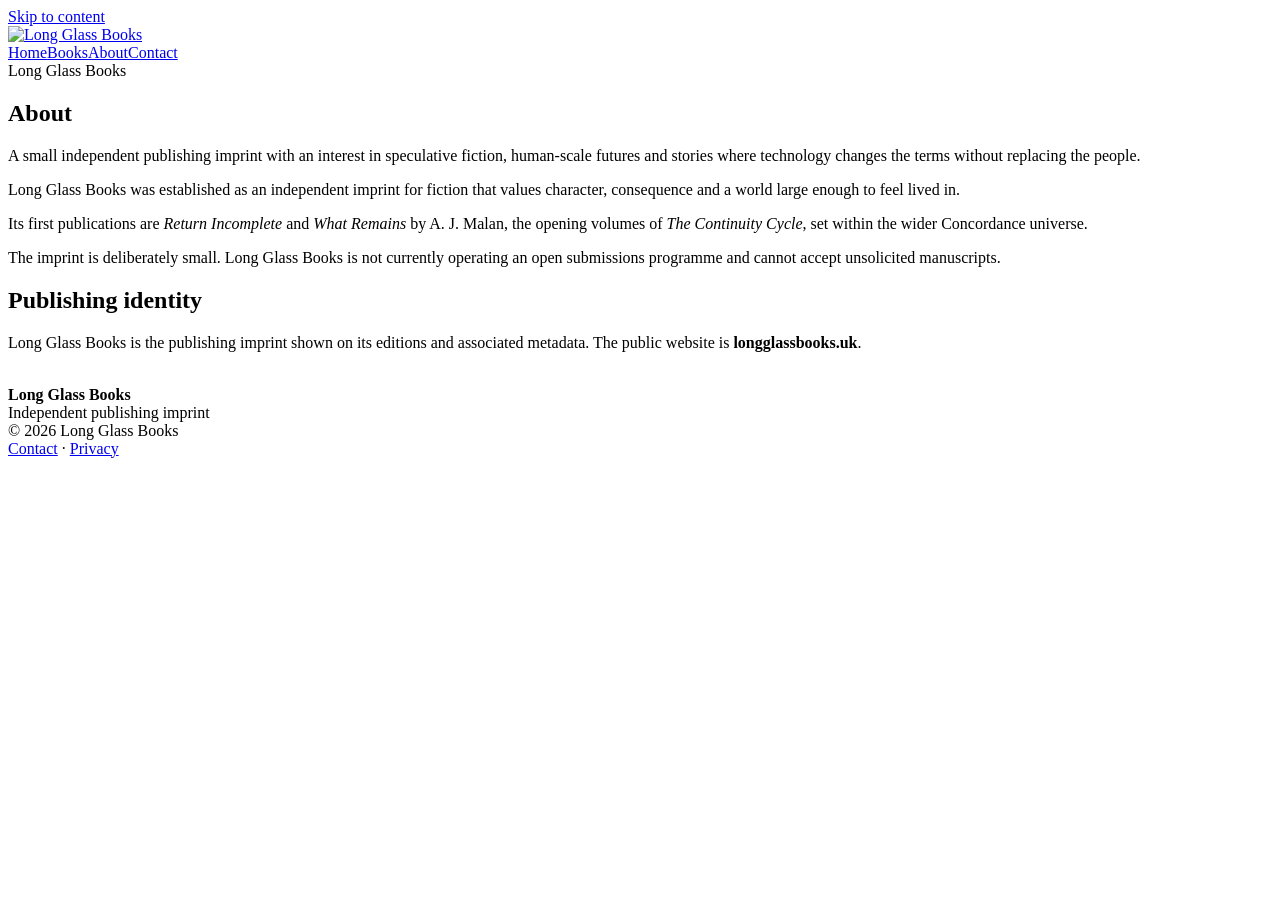
==== about.html @ 3c17cea9 "Add files via upload" ====
<!doctype html>
<html lang="en-GB">
<head>
  <meta charset="utf-8"><meta name="viewport" content="width=device-width, initial-scale=1">
  <title>About | Long Glass Books</title>
  <meta name="description" content="About Long Glass Books, an independent publishing imprint for speculative fiction.">
  <link rel="icon" type="image/png" href="assets/favicon.png"><link rel="stylesheet" href="assets/style.css">
</head>
<body>
<a class="skip-link" href="#main">Skip to content</a>
<header class="site-header"><div class="header-inner"><a class="brand" href="index.html" aria-label="Long Glass Books home"><img src="assets/long-glass-books-logo.png" alt="Long Glass Books"></a><nav class="site-nav" aria-label="Primary navigation"><a href="index.html">Home</a><a href="books.html">Books</a><a href="about.html" aria-current="page">About</a><a href="contact.html">Contact</a></nav></div></header>
<main id="main">
  <section class="page-hero"><div class="section"><div class="eyebrow">Long Glass Books</div><h1>About</h1><p>A small independent publishing imprint with an interest in speculative fiction, human-scale futures and stories where technology changes the terms without replacing the people.</p></div></section>
  <section class="section compact"><div class="prose"><p>Long Glass Books was established as an independent imprint for fiction that values character, consequence and a world large enough to feel lived in.</p><p>Its first publications are <em>Return Incomplete</em> and <em>What Remains</em> by A. J. Malan, the opening volumes of <em>The Continuity Cycle</em>, set within the wider Concordance universe.</p><p>The imprint is deliberately small. Long Glass Books is not currently operating an open submissions programme and cannot accept unsolicited manuscripts.</p><h2>Publishing identity</h2><p>Long Glass Books is the publishing imprint shown on its editions and associated metadata. The public website is <strong>longglassbooks.uk</strong>.</p></div></section>
</main>
<footer class="site-footer"><div class="footer-inner"><div class="footer-brand"><img src="assets/long-glass-books-logo.png" alt=""><div><strong>Long Glass Books</strong><br>Independent publishing imprint</div></div><div class="footer-small">© 2026 Long Glass Books<br><a href="contact.html">Contact</a> · <a href="privacy.html">Privacy</a></div></div></footer>
</body></html>
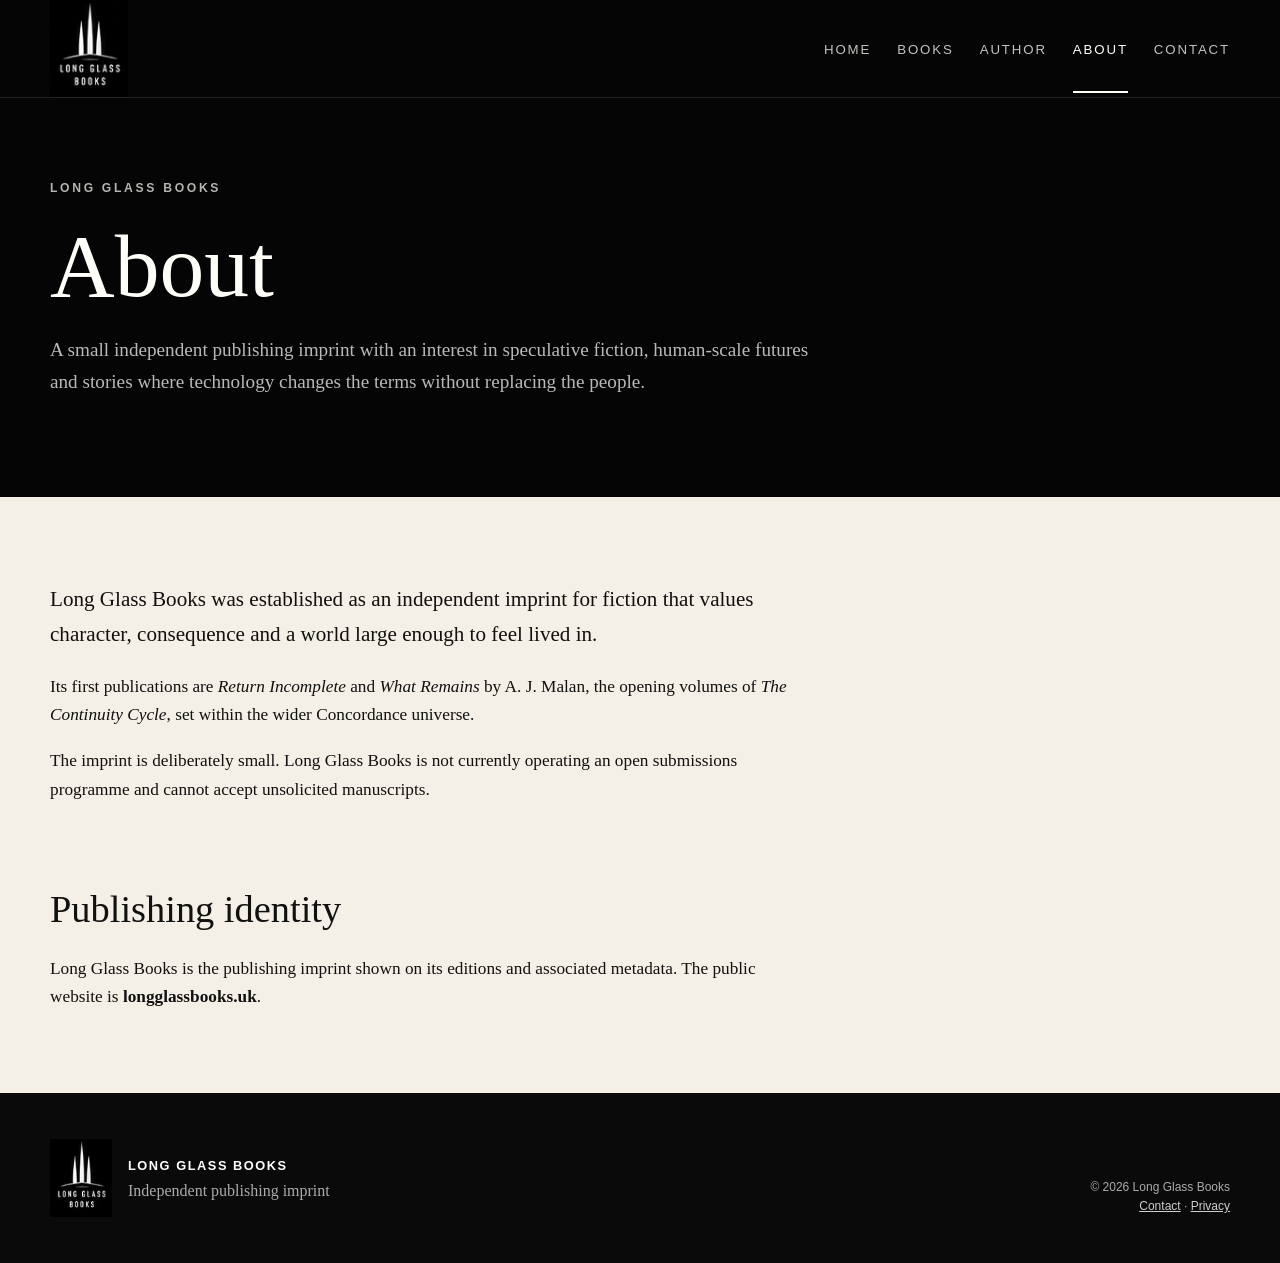
==== commit 8aaa530b: "Add files via upload" ====
--- a/about.html
+++ b/about.html
@@ -8,7 +8,7 @@
 </head>
 <body>
 <a class="skip-link" href="#main">Skip to content</a>
-<header class="site-header"><div class="header-inner"><a class="brand" href="index.html" aria-label="Long Glass Books home"><img src="assets/long-glass-books-logo.png" alt="Long Glass Books"></a><nav class="site-nav" aria-label="Primary navigation"><a href="index.html">Home</a><a href="books.html">Books</a><a href="about.html" aria-current="page">About</a><a href="contact.html">Contact</a></nav></div></header>
+<header class="site-header"><div class="header-inner"><a class="brand" href="index.html" aria-label="Long Glass Books home"><img src="assets/long-glass-books-logo.png" alt="Long Glass Books"></a><nav class="site-nav" aria-label="Primary navigation"><a href="index.html">Home</a><a href="books.html">Books</a><a href="author.html">Author</a><a href="about.html" aria-current="page">About</a><a href="contact.html">Contact</a></nav></div></header>
 <main id="main">
   <section class="page-hero"><div class="section"><div class="eyebrow">Long Glass Books</div><h1>About</h1><p>A small independent publishing imprint with an interest in speculative fiction, human-scale futures and stories where technology changes the terms without replacing the people.</p></div></section>
   <section class="section compact"><div class="prose"><p>Long Glass Books was established as an independent imprint for fiction that values character, consequence and a world large enough to feel lived in.</p><p>Its first publications are <em>Return Incomplete</em> and <em>What Remains</em> by A. J. Malan, the opening volumes of <em>The Continuity Cycle</em>, set within the wider Concordance universe.</p><p>The imprint is deliberately small. Long Glass Books is not currently operating an open submissions programme and cannot accept unsolicited manuscripts.</p><h2>Publishing identity</h2><p>Long Glass Books is the publishing imprint shown on its editions and associated metadata. The public website is <strong>longglassbooks.uk</strong>.</p></div></section>
--- a/assets/style.css
+++ b/assets/style.css
@@ -0,0 +1,249 @@
+:root {
+  --ink: #11110f;
+  --paper: #f4f0e8;
+  --paper-deep: #e7e0d3;
+  --muted: #6d6961;
+  --line: rgba(17,17,15,.18);
+  --black: #050505;
+  --white: #fffef9;
+  --max: 1180px;
+  --shadow: 0 18px 46px rgba(0,0,0,.14);
+}
+
+* { box-sizing: border-box; }
+html { scroll-behavior: smooth; }
+body {
+  margin: 0;
+  background: var(--paper);
+  color: var(--ink);
+  font-family: Georgia, 'Times New Roman', serif;
+  line-height: 1.65;
+  text-rendering: optimizeLegibility;
+}
+img { max-width: 100%; display: block; }
+a { color: inherit; }
+
+.skip-link {
+  position: absolute; left: -9999px; top: 0;
+  background: var(--black); color: white; padding: .75rem 1rem; z-index: 999;
+}
+.skip-link:focus { left: .75rem; top: .75rem; }
+
+.site-header {
+  background: var(--black);
+  color: var(--white);
+  border-bottom: 1px solid rgba(255,255,255,.12);
+}
+.header-inner {
+  width: min(var(--max), calc(100% - 40px));
+  margin: 0 auto;
+  display: flex;
+  align-items: center;
+  justify-content: space-between;
+  min-height: 96px;
+  gap: 24px;
+}
+.brand { display: inline-flex; align-items: center; gap: 14px; text-decoration: none; }
+.brand img { width: 78px; height: auto; }
+.brand-wordmark { display: none; }
+.site-nav { display: flex; gap: 26px; font-family: Arial, Helvetica, sans-serif; font-size: .83rem; letter-spacing: .14em; text-transform: uppercase; }
+.site-nav a { text-decoration: none; opacity: .76; padding: 34px 0 30px; border-bottom: 2px solid transparent; }
+.site-nav a:hover, .site-nav a[aria-current="page"] { opacity: 1; border-bottom-color: var(--white); }
+
+.hero {
+  background:
+    radial-gradient(circle at 78% 22%, rgba(255,255,255,.055), transparent 30%),
+    linear-gradient(180deg, #080808, #11110f);
+  color: var(--white);
+}
+.hero-inner {
+  width: min(var(--max), calc(100% - 40px));
+  margin: 0 auto;
+  min-height: 600px;
+  display: grid;
+  grid-template-columns: minmax(0, 1.15fr) minmax(290px, .85fr);
+  align-items: center;
+  gap: 72px;
+  padding: 70px 0 84px;
+}
+.hero-logo { width: min(330px, 78%); margin-inline: auto; filter: drop-shadow(0 24px 48px rgba(0,0,0,.34)); }
+.eyebrow {
+  font-family: Arial, Helvetica, sans-serif;
+  text-transform: uppercase;
+  letter-spacing: .22em;
+  font-size: .76rem;
+  font-weight: 700;
+  opacity: .7;
+  margin-bottom: 20px;
+}
+h1, h2, h3 { line-height: 1.08; margin-top: 0; font-weight: 500; }
+.hero h1 { font-size: clamp(3.2rem, 7vw, 6.8rem); letter-spacing: -.035em; margin-bottom: 28px; max-width: 9ch; }
+.hero-copy { max-width: 650px; font-size: clamp(1.12rem, 2vw, 1.42rem); color: rgba(255,255,255,.78); margin: 0 0 34px; }
+.hero-rule { width: 120px; height: 1px; background: rgba(255,255,255,.38); margin: 34px 0; position: relative; }
+.hero-rule::after { content: ''; position: absolute; width: 42px; height: 3px; background: white; left: 38px; top: -1px; }
+.button-row { display: flex; flex-wrap: wrap; gap: 12px; }
+.button {
+  display: inline-flex; align-items: center; justify-content: center;
+  min-height: 46px; padding: 0 20px;
+  border: 1px solid currentColor;
+  text-decoration: none;
+  font-family: Arial, Helvetica, sans-serif;
+  font-size: .76rem; font-weight: 700; letter-spacing: .13em; text-transform: uppercase;
+  transition: .18s ease;
+}
+.button.primary { background: var(--white); color: var(--black); border-color: var(--white); }
+.button:hover { transform: translateY(-1px); }
+.button.primary:hover { background: transparent; color: var(--white); }
+
+.section { width: min(var(--max), calc(100% - 40px)); margin: 0 auto; padding: 92px 0; }
+.section.compact { padding-top: 64px; padding-bottom: 64px; }
+.section-head { display: grid; grid-template-columns: .55fr 1fr; gap: 50px; align-items: end; margin-bottom: 50px; }
+.section-head h2 { font-size: clamp(2.3rem, 4vw, 4.2rem); margin-bottom: 0; letter-spacing: -.025em; }
+.section-head p { margin: 0; color: var(--muted); font-size: 1.05rem; max-width: 680px; }
+
+.books-grid { display: grid; grid-template-columns: repeat(2, minmax(0,1fr)); gap: 34px; }
+.book-card {
+  display: grid; grid-template-columns: 190px 1fr; gap: 30px;
+  background: rgba(255,255,255,.52);
+  border: 1px solid var(--line);
+  padding: 28px;
+}
+
+.book-cover {
+  display: block;
+  width: 100%;
+  height: auto;
+  object-fit: contain;
+  align-self: start;
+  box-shadow: var(--shadow);
+  border: 1px solid rgba(17,17,15,.12);
+  background: #080808;
+}
+.book-cover-large { max-width: 250px; }
+
+.cover {
+  aspect-ratio: 2 / 3;
+  background: #0a0a0a;
+  color: white;
+  padding: 24px 18px;
+  display: flex; flex-direction: column; justify-content: space-between;
+  box-shadow: var(--shadow);
+  position: relative; overflow: hidden;
+}
+.cover::before {
+  content: '';
+  position: absolute; left: 10%; right: 10%; top: 28%; height: 1px; background: rgba(255,255,255,.62);
+}
+.cover::after {
+  content: '';
+  position: absolute; width: 34%; height: 2px; background: white; left: 33%; top: calc(28% - 1px);
+}
+.cover-series, .cover-author { font-family: Arial, Helvetica, sans-serif; text-transform: uppercase; letter-spacing: .14em; font-size: .55rem; opacity: .72; position: relative; z-index: 1; }
+.cover-title { font-size: 1.55rem; line-height: 1; letter-spacing: -.02em; max-width: 7ch; position: relative; z-index: 1; }
+.book-kicker { font-family: Arial, Helvetica, sans-serif; text-transform: uppercase; letter-spacing: .16em; font-size: .68rem; font-weight: 700; color: var(--muted); }
+.book-card h3 { font-size: 2.15rem; margin: 8px 0 13px; }
+.book-card p { margin: 0 0 16px; color: #3f3c36; }
+.meta { font-family: Arial, Helvetica, sans-serif; font-size: .8rem; line-height: 1.6; color: var(--muted); margin-top: 18px; }
+.meta strong { color: var(--ink); }
+.text-link { font-family: Arial, Helvetica, sans-serif; font-weight: 700; font-size: .78rem; letter-spacing: .11em; text-transform: uppercase; text-decoration-thickness: 1px; text-underline-offset: 4px; }
+
+.band { background: var(--black); color: var(--white); }
+.band-inner { width: min(var(--max), calc(100% - 40px)); margin: 0 auto; padding: 82px 0; display: grid; grid-template-columns: 1fr .8fr; gap: 70px; align-items: center; }
+.band h2 { font-size: clamp(2.5rem, 4.5vw, 4.7rem); margin-bottom: 20px; }
+.band p { color: rgba(255,255,255,.72); max-width: 720px; }
+.quote-line { border-left: 1px solid rgba(255,255,255,.3); padding-left: 28px; font-size: 1.25rem; color: rgba(255,255,255,.88); }
+
+.page-hero { background: var(--black); color: var(--white); }
+.page-hero .section { padding-top: 80px; padding-bottom: 80px; }
+.page-hero h1 { font-size: clamp(3.3rem, 7vw, 6.5rem); margin-bottom: 18px; }
+.page-hero p { max-width: 760px; color: rgba(255,255,255,.72); font-size: 1.2rem; }
+
+.prose { max-width: 760px; font-size: 1.08rem; }
+.prose p:first-child { font-size: 1.32rem; }
+.prose h2 { font-size: 2.4rem; margin-top: 2.2em; margin-bottom: .65em; }
+.prose a { text-underline-offset: 3px; }
+
+.contact-grid { display: grid; grid-template-columns: repeat(3, 1fr); gap: 22px; margin-top: 42px; }
+.contact-card { border-top: 1px solid var(--ink); padding-top: 18px; }
+.contact-card h3 { font-size: 1.4rem; margin-bottom: 8px; }
+.contact-card p { color: var(--muted); margin-top: 0; }
+.contact-card a { font-family: Arial, Helvetica, sans-serif; font-size: .95rem; word-break: break-word; }
+
+.site-footer { background: #0a0a0a; color: rgba(255,255,255,.66); }
+.footer-inner { width: min(var(--max), calc(100% - 40px)); margin: 0 auto; padding: 46px 0; display: grid; grid-template-columns: 1fr auto; gap: 30px; align-items: end; }
+.footer-brand { display: flex; align-items: center; gap: 16px; }
+.footer-brand img { width: 62px; }
+.footer-brand strong { color: white; font-family: Arial, Helvetica, sans-serif; letter-spacing: .12em; text-transform: uppercase; font-size: .8rem; }
+.footer-small { font-family: Arial, Helvetica, sans-serif; font-size: .75rem; line-height: 1.6; text-align: right; }
+.footer-small a { color: rgba(255,255,255,.8); }
+
+.notice { border: 1px solid var(--line); padding: 18px 20px; background: rgba(255,255,255,.35); color: var(--muted); font-size: .95rem; }
+
+@media (max-width: 850px) {
+  .header-inner { min-height: 78px; }
+  .brand img { width: 60px; }
+  .site-nav { gap: 14px; font-size: .72rem; letter-spacing: .1em; }
+  .site-nav a { padding: 27px 0 24px; }
+  .hero-inner { grid-template-columns: 1fr; gap: 34px; min-height: auto; padding: 58px 0 70px; }
+  .hero-logo { width: 170px; margin: 0; order: -1; }
+  .hero h1 { max-width: 11ch; }
+  .section-head, .band-inner { grid-template-columns: 1fr; gap: 24px; }
+  .books-grid { grid-template-columns: 1fr; }
+  .contact-grid { grid-template-columns: 1fr; }
+}
+
+@media (max-width: 600px) {
+  .header-inner { width: min(var(--max), calc(100% - 28px)); align-items: flex-start; padding: 12px 0; }
+  .site-nav { flex-wrap: wrap; justify-content: flex-end; gap: 2px 14px; }
+  .site-nav a { padding: 8px 0; }
+  .hero-inner, .section, .band-inner, .page-hero .section, .footer-inner { width: min(var(--max), calc(100% - 28px)); }
+  .hero h1 { font-size: 3.1rem; }
+  .section { padding: 66px 0; }
+  .book-card { grid-template-columns: 118px 1fr; gap: 20px; padding: 18px; }
+  .cover { padding: 16px 12px; }
+  .cover-title { font-size: 1.1rem; }
+  .book-card h3 { font-size: 1.75rem; }
+  .footer-inner { grid-template-columns: 1fr; }
+  .footer-small { text-align: left; }
+}
+
+/* Author page */
+.author-layout {
+  display: grid;
+  grid-template-columns: minmax(0, 1fr) 280px;
+  gap: 90px;
+  align-items: start;
+}
+.author-bio { max-width: 780px; }
+.author-bio p:first-child { font-size: 1.28rem; }
+.author-mark {
+  border-top: 1px solid var(--ink);
+  padding-top: 24px;
+  font-family: Arial, Helvetica, sans-serif;
+  text-transform: uppercase;
+  letter-spacing: .12em;
+  font-size: .78rem;
+}
+.author-mark img { width: 130px; margin-bottom: 28px; filter: invert(1); mix-blend-mode: multiply; }
+.author-mark .eyebrow { margin-bottom: 8px; color: var(--muted); opacity: 1; }
+.author-mark strong { font-size: .9rem; }
+.author-books .section { padding-top: 78px; padding-bottom: 88px; }
+.author-books .section-head p { color: rgba(255,255,255,.7); }
+.author-books .section-head h2 { color: var(--white); }
+.author-cover-row { display: grid; grid-template-columns: repeat(2, minmax(0, 220px)); gap: 36px; }
+.author-cover-link { text-decoration: none; color: var(--white); }
+.author-cover-link img { width: 100%; height: auto; box-shadow: 0 18px 46px rgba(0,0,0,.34); border: 1px solid rgba(255,255,255,.12); }
+.author-cover-link span { display: block; margin-top: 14px; font-size: 1.08rem; }
+.author-cover-link small { display: block; margin-top: 4px; font-family: Arial, Helvetica, sans-serif; font-size: .68rem; letter-spacing: .15em; text-transform: uppercase; color: rgba(255,255,255,.62); }
+.author-cover-link:hover img { transform: translateY(-2px); }
+.author-cover-link img { transition: transform .18s ease; }
+
+@media (max-width: 850px) {
+  .author-layout { grid-template-columns: 1fr; gap: 48px; }
+  .author-mark { max-width: 320px; }
+}
+
+@media (max-width: 600px) {
+  .author-cover-row { grid-template-columns: repeat(2, minmax(0,1fr)); gap: 18px; }
+  .author-mark img { width: 100px; }
+}
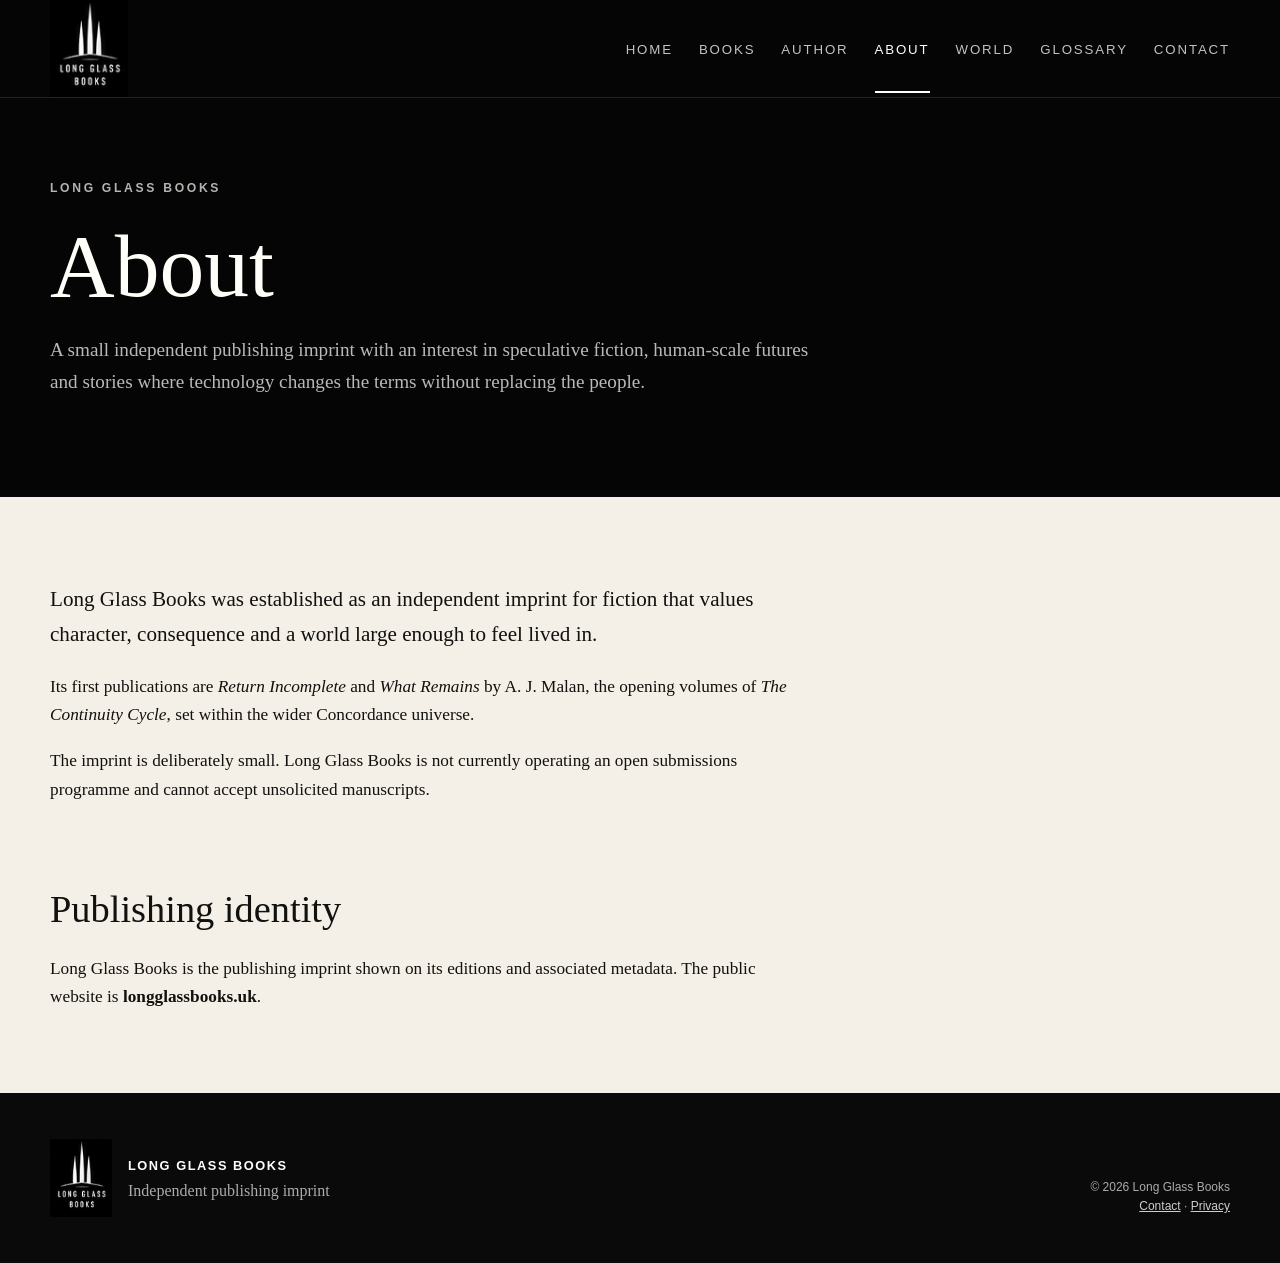
==== commit 2aad7a09: "Add files via upload" ====
--- a/about.html
+++ b/about.html
@@ -8,7 +8,7 @@
 </head>
 <body>
 <a class="skip-link" href="#main">Skip to content</a>
-<header class="site-header"><div class="header-inner"><a class="brand" href="index.html" aria-label="Long Glass Books home"><img src="assets/long-glass-books-logo.png" alt="Long Glass Books"></a><nav class="site-nav" aria-label="Primary navigation"><a href="index.html">Home</a><a href="books.html">Books</a><a href="author.html">Author</a><a href="about.html" aria-current="page">About</a><a href="contact.html">Contact</a></nav></div></header>
+<header class="site-header"><div class="header-inner"><a class="brand" href="index.html" aria-label="Long Glass Books home"><img src="assets/long-glass-books-logo.png" alt="Long Glass Books"></a><nav class="site-nav" aria-label="Primary navigation"><a href="index.html">Home</a><a href="books.html">Books</a><a href="author.html">Author</a><a href="about.html" aria-current="page">About</a><a href="world.html">World</a><a href="glossary.html">Glossary</a><a href="contact.html">Contact</a></nav></div></header>
 <main id="main">
   <section class="page-hero"><div class="section"><div class="eyebrow">Long Glass Books</div><h1>About</h1><p>A small independent publishing imprint with an interest in speculative fiction, human-scale futures and stories where technology changes the terms without replacing the people.</p></div></section>
   <section class="section compact"><div class="prose"><p>Long Glass Books was established as an independent imprint for fiction that values character, consequence and a world large enough to feel lived in.</p><p>Its first publications are <em>Return Incomplete</em> and <em>What Remains</em> by A. J. Malan, the opening volumes of <em>The Continuity Cycle</em>, set within the wider Concordance universe.</p><p>The imprint is deliberately small. Long Glass Books is not currently operating an open submissions programme and cannot accept unsolicited manuscripts.</p><h2>Publishing identity</h2><p>Long Glass Books is the publishing imprint shown on its editions and associated metadata. The public website is <strong>longglassbooks.uk</strong>.</p></div></section>
--- a/assets/style.css
+++ b/assets/style.css
@@ -247,3 +247,96 @@
   .author-cover-row { grid-template-columns: repeat(2, minmax(0,1fr)); gap: 18px; }
   .author-mark img { width: 100px; }
 }
+
+/* Glossary page */
+.glossary-hero p { max-width: 700px; }
+.glossary-jump {
+  display: flex; flex-wrap: wrap; gap: 6px 4px;
+  padding: 20px 0;
+  margin: 40px 0 0;
+  border-top: 1px solid var(--line);
+  border-bottom: 1px solid var(--line);
+  font-family: Arial, Helvetica, sans-serif;
+  font-size: .78rem;
+  letter-spacing: .04em;
+}
+.glossary-jump a {
+  text-decoration: none;
+  color: var(--muted);
+  padding: 3px 6px;
+}
+.glossary-jump a:hover { color: var(--ink); text-decoration: underline; }
+
+.glossary-list { margin: 8px 0 0; max-width: 760px; }
+.glossary-entry {
+  padding: 34px 0;
+  border-bottom: 1px solid var(--line);
+  scroll-margin-top: 20px;
+}
+.glossary-entry:first-child { padding-top: 0; }
+.glossary-term {
+  font-size: 1.55rem;
+  margin: 0 0 6px;
+  font-weight: 500;
+  letter-spacing: -.01em;
+}
+.glossary-term .alt {
+  font-family: Arial, Helvetica, sans-serif;
+  font-weight: 400;
+  font-size: .78rem;
+  letter-spacing: .02em;
+  color: var(--muted);
+  margin-left: 10px;
+}
+.glossary-kind {
+  display: inline-block;
+  font-family: Arial, Helvetica, sans-serif;
+  text-transform: uppercase;
+  letter-spacing: .14em;
+  font-size: .66rem;
+  font-weight: 700;
+  color: var(--muted);
+  border: 1px solid var(--line);
+  padding: 3px 9px;
+  margin: 2px 0 16px;
+}
+.glossary-def { margin: 0; font-size: 1.05rem; max-width: 62ch; color: var(--ink); }
+.glossary-see {
+  margin-top: 12px;
+  font-family: Arial, Helvetica, sans-serif;
+  font-size: .78rem;
+  letter-spacing: .02em;
+  color: var(--muted);
+}
+.glossary-see a { text-decoration-thickness: 1px; text-underline-offset: 3px; }
+.glossary-coda { margin-top: 70px; padding-top: 40px; border-top: 1px solid var(--ink); }
+.glossary-coda p { max-width: 62ch; }
+
+@media (max-width: 600px) {
+  .glossary-term { font-size: 1.3rem; }
+}
+
+/* World page art */
+.section-art { margin: 0 0 44px; }
+.tech-banner img {
+  width: 100%; aspect-ratio: 21 / 9; object-fit: cover;
+  box-shadow: var(--shadow); border: 1px solid var(--line); display: block;
+}
+.setting-grid {
+  display: grid; grid-template-columns: repeat(2, minmax(0,1fr)); gap: 18px;
+  margin: 0 0 44px;
+}
+.setting-grid figure { margin: 0; }
+.setting-grid img {
+  width: 100%; aspect-ratio: 16 / 9; object-fit: cover;
+  box-shadow: var(--shadow); border: 1px solid var(--line); display: block;
+}
+.setting-grid figcaption {
+  margin-top: 10px;
+  font-family: Arial, Helvetica, sans-serif;
+  text-transform: uppercase; letter-spacing: .14em;
+  font-size: .68rem; font-weight: 700; color: var(--muted);
+}
+@media (max-width: 600px) {
+  .setting-grid { grid-template-columns: 1fr; }
+}
